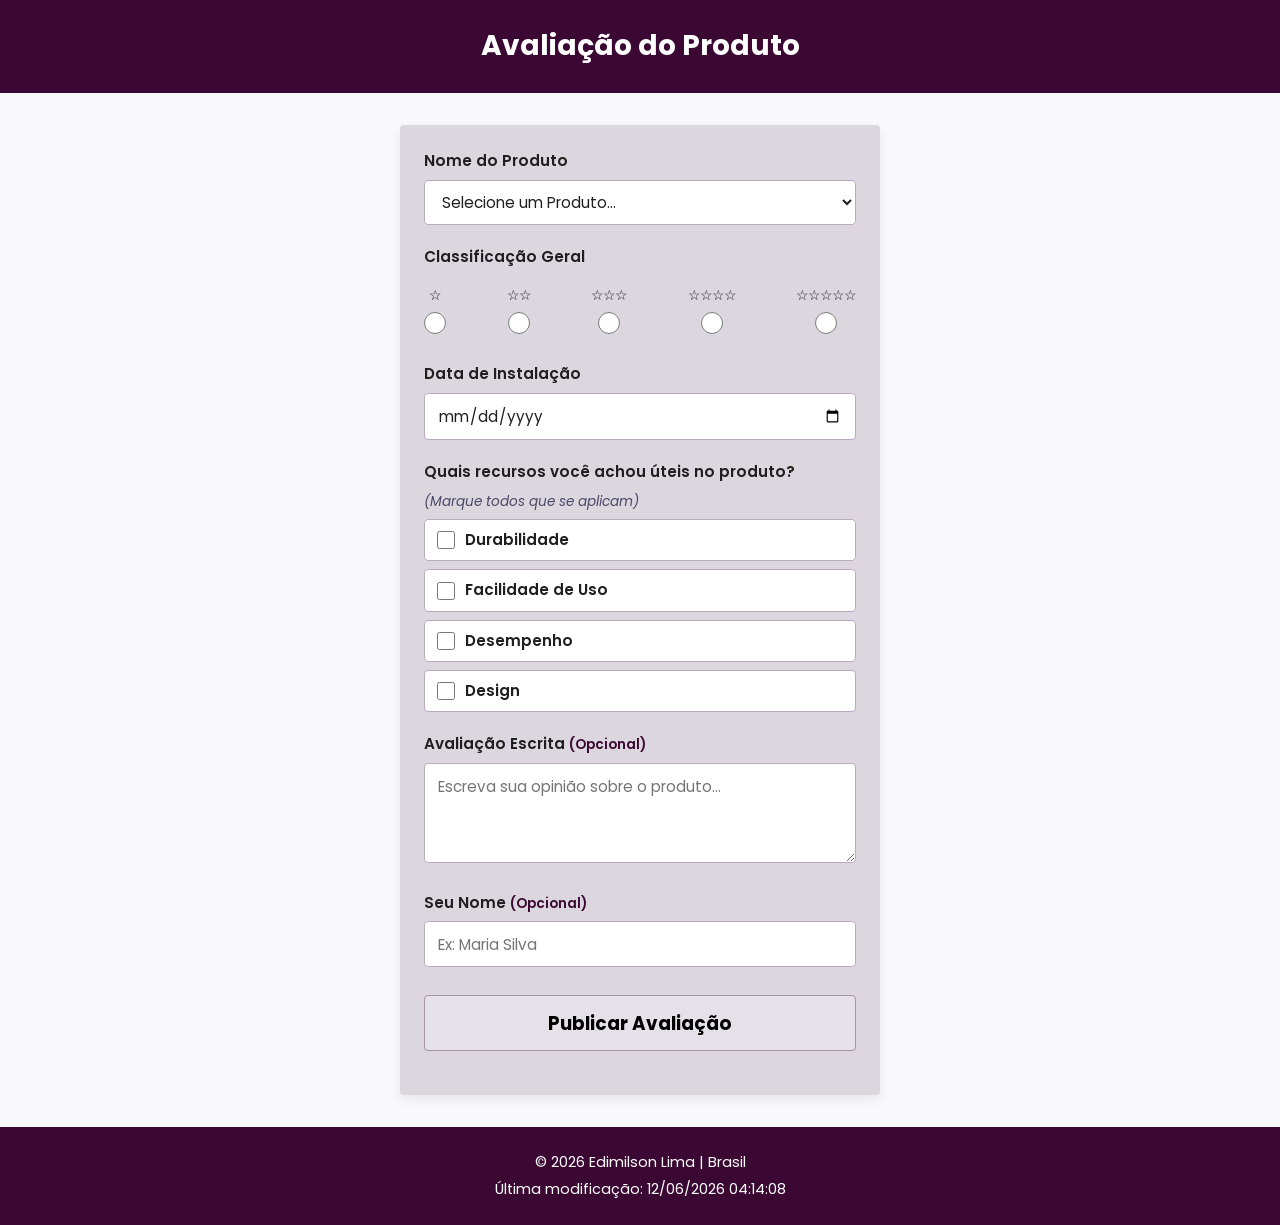
==== formulario.html @ 295ae45a "feat: add form page" ====
<!DOCTYPE html>
<html lang="pt-BR">
<head>
  <meta charset="UTF-8">
  <meta name="viewport" content="width=device-width, initial-scale=1.0">
  <title>Avaliação do Produto | WDD 131</title>
  <meta name="description" content="Formulário de avaliação de produto.">
  <meta name="author" content="Edimilson Lima">
  <link rel="preconnect" href="https://fonts.googleapis.com">
  <link rel="preconnect" href="https://fonts.gstatic.com" crossorigin>
  <link href="https://fonts.googleapis.com/css2?family=Poppins:wght@400;500;600;700&display=swap" rel="stylesheet">
  <link rel="stylesheet" href="estilos/formulario.css">
  <script src="scripts/form.js" defer></script>
  <script src="scripts/obterdatas.js" defer></script>
</head>
<body>
  <header>
    <h1>Avaliação do Produto</h1>
  </header>
  <main>
    <section class="form-card">
      <form method="get" action="avaliacao.html">
      
        <div class="form-group">
          <label for="productName">Nome do Produto</label>
          <select id="productName" name="productName" required>
            <option value="" disabled selected>Selecione um Produto...</option>
          </select>
        </div>
        <fieldset class="rating-fieldset">
          <legend>Classificação Geral</legend>
          <div class="rating-options">
            <div class="rating-item">
              <span class="stars" aria-hidden="true">☆</span>
              <input type="radio" id="rating1" name="rating" value="1" required aria-label="1 estrela">
            </div>
            <div class="rating-item">
              <span class="stars" aria-hidden="true">☆☆</span>
              <input type="radio" id="rating2" name="rating" value="2" required aria-label="2 estrelas">
            </div>
            <div class="rating-item">
              <span class="stars" aria-hidden="true">☆☆☆</span>
              <input type="radio" id="rating3" name="rating" value="3" required aria-label="3 estrelas">
            </div>
            <div class="rating-item">
              <span class="stars" aria-hidden="true">☆☆☆☆</span>
              <input type="radio" id="rating4" name="rating" value="4" required aria-label="4 estrelas">
            </div>
            <div class="rating-item">
              <span class="stars" aria-hidden="true">☆☆☆☆☆</span>
              <input type="radio" id="rating5" name="rating" value="5" required aria-label="5 estrelas">
            </div>
          </div>
        </fieldset>
        <div class="form-group">
          <label for="installationDate">Data de Instalação</label>
          <input type="date" id="installationDate" name="installationDate" required>
        </div>
        <fieldset class="checkbox-fieldset">
          <legend>Quais recursos você achou úteis no produto?</legend>
          <span class="field-hint">(Marque todos que se aplicam)</span>
          <div class="checkbox-group">
            <div class="checkbox-item">
              <input type="checkbox" id="durability" name="features" value="durability">
              <label for="durability">Durabilidade</label>
            </div>
            <div class="checkbox-item">
              <input type="checkbox" id="easeOfUse" name="features" value="easeOfUse">
              <label for="easeOfUse">Facilidade de Uso</label>
            </div>
            <div class="checkbox-item">
              <input type="checkbox" id="performance" name="features" value="performance">
              <label for="performance">Desempenho</label>
            </div>
            <div class="checkbox-item">
              <input type="checkbox" id="design" name="features" value="design">
              <label for="design">Design</label>
            </div>
          </div>
        </fieldset>
        <div class="form-group">
          <label for="writtenReview">Avaliação Escrita <span class="optional-text">(Opcional)</span></label>
          <textarea id="writtenReview" name="writtenReview" placeholder="Escreva sua opinião sobre o produto..."></textarea>
        </div>
        <div class="form-group">
          <label for="userName">Seu Nome <span class="optional-text">(Opcional)</span></label>
          <input type="text" id="userName" name="userName" placeholder="Ex: Maria Silva">
        </div>
        <div class="form-group">
          <input type="submit" id="submitBtn" value="Publicar Avaliação">
        </div>
      </form>
    </section>
  </main>
  <footer>
    <p>&copy; <span id="current-year"></span> Edimilson Lima | Brasil</p>
    <p id="last-modified"></p>
  </footer>
</body>
</html>
---- estilos/formulario.css ----
:root {
  --primary-color: #3b0833;
  --primary-hover: #540c49;
  --bg-card: #dcd6df;
  --bg-page: #f9f8fa;
  --text-color: #1f1f1f;
  --text-muted: #4a4a68;
  --white: #ffffff;
  --border-color: #bbabbf;
  --font-family: 'Poppins', 'Segoe UI', Tahoma, Geneva, Verdana, sans-serif;
}

* {
  box-sizing: border-box;
  margin: 0;
  padding: 0;
}

body {
  font-family: var(--font-family);
  background-color: var(--bg-page);
  color: var(--text-color);
  line-height: 1.6;
  display: flex;
  flex-direction: column;
  min-height: 100vh;
}

header {
  background-color: var(--primary-color);
  color: var(--white);
  text-align: center;
  padding: 1.5rem 1rem;
}

header h1 {
  font-size: 1.75rem;
  font-weight: 700;
}

main {
  flex: 1;
  display: flex;
  justify-content: center;
  align-items: flex-start;
  padding: 2rem 1rem;
}

.form-card {
  background-color: var(--bg-card);
  width: 100%;
  max-width: 480px;
  padding: 1.5rem;
  border-radius: 4px;
  box-shadow: 0 4px 12px rgba(0, 0, 0, 0.08);
}

.form-group {
  margin-bottom: 1.25rem;
}

label, 
legend {
  display: block;
  font-weight: 600;
  margin-bottom: 0.4rem;
  color: var(--text-color);
  font-size: 0.95rem;
}

.field-hint {
  font-weight: normal;
  font-style: italic;
  font-size: 0.85rem;
  color: var(--text-muted);
  display: block;
  margin-bottom: 0.4rem;
}

.optional-text {
  font-weight: 600;
  color: #3b0833;
  font-size: 0.85rem;
}

select,
input[type="date"],
input[type="text"],
textarea {
  width: 100%;
  padding: 0.65rem 0.8rem;
  font-family: inherit;
  font-size: 0.95rem;
  border: 1px solid var(--border-color);
  border-radius: 4px;
  background-color: var(--white);
  color: var(--text-color);
  transition: border-color 0.2s, box-shadow 0.2s;
}

select:focus,
input[type="date"]:focus,
input[type="text"]:focus,
textarea:focus {
  outline: none;
  border-color: var(--primary-color);
  box-shadow: 0 0 0 3px rgba(59, 8, 51, 0.15);
}

textarea {
  resize: vertical;
  min-height: 100px;
}

.rating-fieldset {
  border: none;
  padding: 0;
  margin: 0 0 1.25rem 0;
}

.rating-options {
  display: flex;
  justify-content: space-between;
  align-items: flex-end;
  padding: 0.5rem 0;
}

.rating-item {
  display: flex;
  flex-direction: column;
  align-items: center;
  gap: 0.3rem;
  cursor: pointer;
}

.rating-item .stars {
  font-size: 0.9rem;
  letter-spacing: -1px;
}

.rating-item input[type="radio"] {
  width: 22px;
  height: 22px;
  cursor: pointer;
  accent-color: var(--primary-color);
}

.checkbox-fieldset {
  border: none;
  padding: 0;
  margin: 0 0 1.25rem 0;
}

.checkbox-group {
  display: flex;
  flex-direction: column;
  gap: 0.5rem;
  margin-top: 0.4rem;
}

.checkbox-item {
  display: flex;
  align-items: center;
  gap: 0.6rem;
  background-color: var(--white);
  padding: 0.5rem 0.75rem;
  border-radius: 4px;
  border: 1px solid var(--border-color);
  cursor: pointer;
}

.checkbox-item label {
  margin-bottom: 0;
  font-weight: 600;
  cursor: pointer;
}

.checkbox-item input[type="checkbox"] {
  width: 18px;
  height: 18px;
  cursor: pointer;
  accent-color: var(--primary-color);
}

input[type="submit"],
.btn-submit {
  width: 100%;
  padding: 0.85rem;
  background-color: #e6e1e8;
  color: #000000;
  font-family: inherit;
  font-size: 1.15rem;
  font-weight: 700;
  border: 1px solid #a395a8;
  border-radius: 4px;
  cursor: pointer;
  transition: background-color 0.2s, transform 0.1s;
  margin-top: 0.5rem;
}

input[type="submit"]:hover,
.btn-submit:hover {
  background-color: #d6cbd9;
}

input[type="submit"]:active,
.btn-submit:active {
  transform: scale(0.99);
}

.confirmation-card {
  text-align: center;
}

.confirmation-card h2 {
  color: var(--primary-color);
  margin-bottom: 1rem;
  font-size: 1.5rem;
}

.confirmation-card p {
  margin-bottom: 1.25rem;
  font-size: 1.05rem;
}

.counter-box {
  background-color: var(--white);
  border: 2px solid var(--primary-color);
  border-radius: 8px;
  padding: 1.25rem;
  margin: 1.5rem 0;
}

.counter-box span {
  font-size: 2.2rem;
  font-weight: 700;
  color: var(--primary-color);
  display: block;
}

.btn-link {
  display: inline-block;
  text-decoration: none;
  color: var(--white);
  background-color: var(--primary-color);
  padding: 0.75rem 1.5rem;
  border-radius: 4px;
  font-weight: 600;
  transition: background-color 0.2s;
}

.btn-link:hover {
  background-color: var(--primary-hover);
}

footer {
  background-color: var(--primary-color);
  color: var(--white);
  text-align: center;
  padding: 1.25rem 1rem;
  font-size: 0.9rem;
  margin-top: auto;
}

footer p {
  margin: 0.25rem 0;
}

@media (max-width: 480px) {
  .form-card {
    padding: 1rem;
  }

  header h1 {
    font-size: 1.4rem;
  }
}
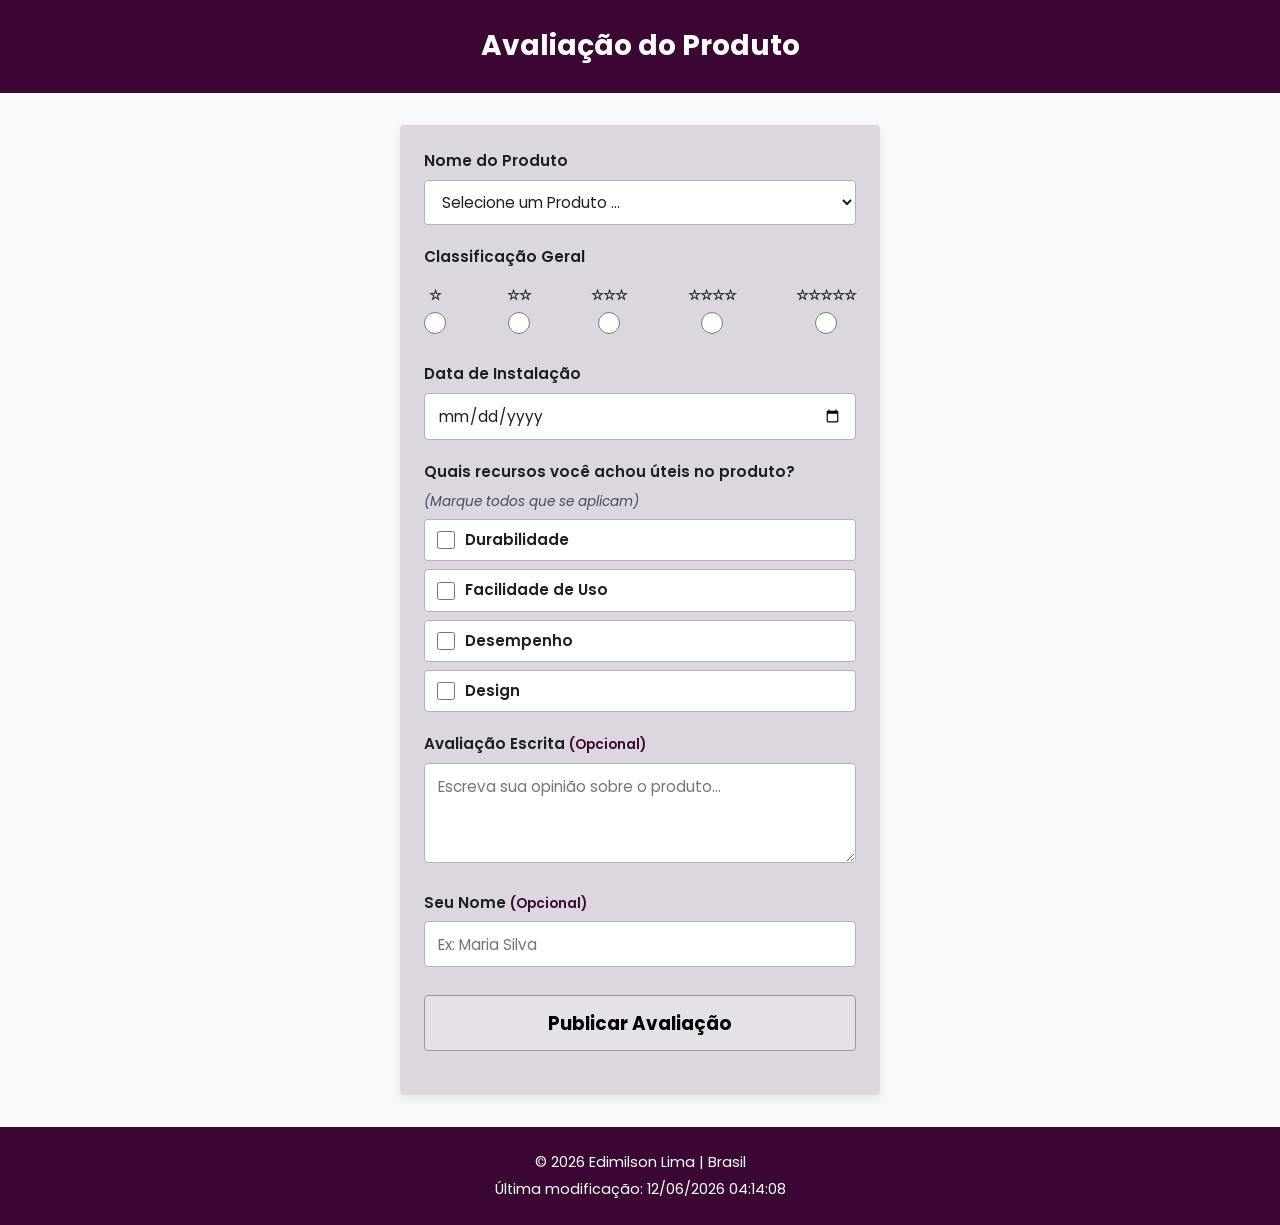
==== commit 4c326381: "fix: audit in form" ====
--- a/formulario.html
+++ b/formulario.html
@@ -20,35 +20,34 @@
   <main>
     <section class="form-card">
       <form method="get" action="avaliacao.html">
-      
         <div class="form-group">
           <label for="productName">Nome do Produto</label>
           <select id="productName" name="productName" required>
-            <option value="" disabled selected>Selecione um Produto...</option>
+            <option value="" disabled selected>Selecione um Produto ...</option>
           </select>
         </div>
         <fieldset class="rating-fieldset">
           <legend>Classificação Geral</legend>
           <div class="rating-options">
             <div class="rating-item">
-              <span class="stars" aria-hidden="true">☆</span>
-              <input type="radio" id="rating1" name="rating" value="1" required aria-label="1 estrela">
+              <label for="rating1" class="stars">☆</label>
+              <input type="radio" id="rating1" name="rating" value="1" required>
             </div>
             <div class="rating-item">
-              <span class="stars" aria-hidden="true">☆☆</span>
-              <input type="radio" id="rating2" name="rating" value="2" required aria-label="2 estrelas">
+              <label for="rating2" class="stars">☆☆</label>
+              <input type="radio" id="rating2" name="rating" value="2" required>
             </div>
             <div class="rating-item">
-              <span class="stars" aria-hidden="true">☆☆☆</span>
-              <input type="radio" id="rating3" name="rating" value="3" required aria-label="3 estrelas">
+              <label for="rating3" class="stars">☆☆☆</label>
+              <input type="radio" id="rating3" name="rating" value="3" required>
             </div>
             <div class="rating-item">
-              <span class="stars" aria-hidden="true">☆☆☆☆</span>
-              <input type="radio" id="rating4" name="rating" value="4" required aria-label="4 estrelas">
+              <label for="rating4" class="stars">☆☆☆☆</label>
+              <input type="radio" id="rating4" name="rating" value="4" required>
             </div>
             <div class="rating-item">
-              <span class="stars" aria-hidden="true">☆☆☆☆☆</span>
-              <input type="radio" id="rating5" name="rating" value="5" required aria-label="5 estrelas">
+              <label for="rating5" class="stars">☆☆☆☆☆</label>
+              <input type="radio" id="rating5" name="rating" value="5" required>
             </div>
           </div>
         </fieldset>
--- a/estilos/formulario.css
+++ b/estilos/formulario.css
@@ -136,6 +136,8 @@
 .rating-item .stars {
   font-size: 0.9rem;
   letter-spacing: -1px;
+  margin-bottom: 0;
+  cursor: pointer;
 }
 
 .rating-item input[type="radio"] {
